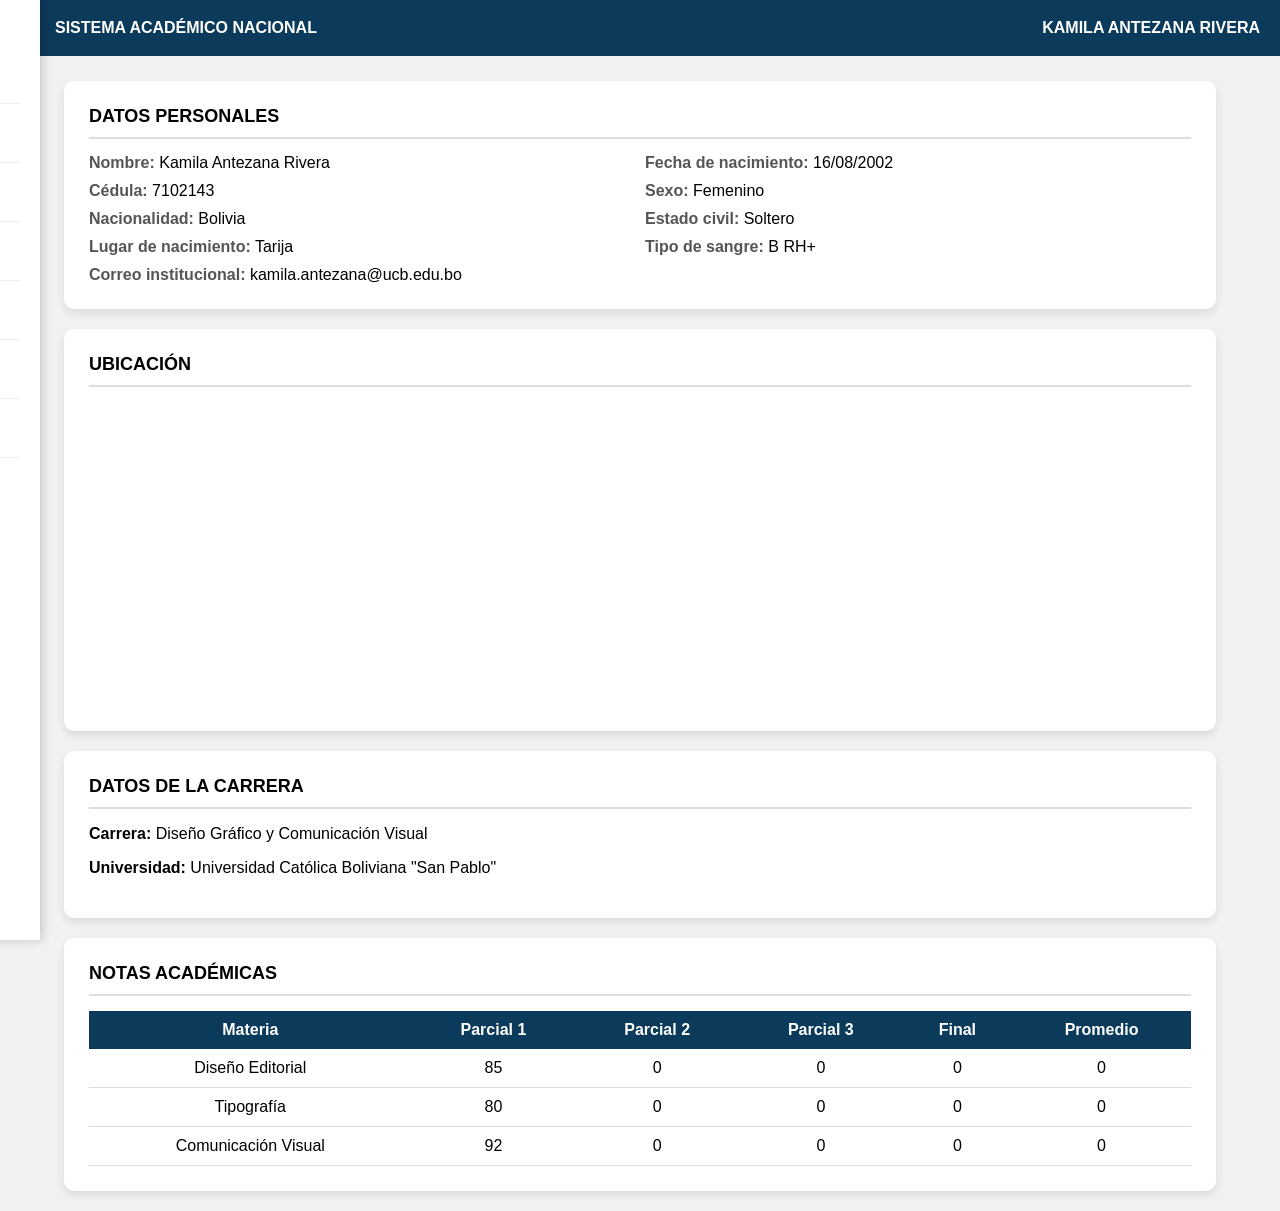
==== index.html @ 3c0754ea "Update index.html" ====
<!DOCTYPE html>
<html lang="es">

<head>

<meta charset="UTF-8">
<title>Sistema Académico Nacional</title>

<style>

body{
font-family: Arial, sans-serif;
background:#f2f2f2;
margin:0;
}

/* BARRA SUPERIOR */

.topbar{
background:#0b3a5b;
color:white;
padding:15px 20px;
display:flex;
justify-content:space-between;
align-items:center;
font-weight:bold;
}

/* BOTON MENU */

.menu-btn{
font-size:22px;
cursor:pointer;
margin-right:15px;
}

/* SIDEBAR */

.sidebar{
position:fixed;
left:-260px;
top:0;
width:260px;
height:100%;
background:white;
box-shadow:2px 0 10px rgba(0,0,0,0.2);
padding:20px;
transition:0.3s;
z-index:1000;
}

.sidebar h3{
margin-top:0;
}

.sidebar p{
padding:12px 0;
border-bottom:1px solid #eee;
cursor:pointer;
}

.sidebar p:hover{
color:#0b3a5b;
font-weight:bold;
}



/* CONTENEDOR */

.container{
width:90%;
margin:auto;
margin-top:25px;
}

/* TARJETAS */

.card{
background:white;
border-radius:10px;
padding:25px;
margin-bottom:20px;
box-shadow:0 4px 10px rgba(0,0,0,0.1);
}

/* TITULOS */

.section-title{
font-weight:bold;
font-size:18px;
border-bottom:2px solid #ddd;
padding-bottom:10px;
margin-bottom:15px;
}

/* GRID */

.grid{
display:grid;
grid-template-columns:1fr 1fr;
gap:10px;
}

label{
font-weight:bold;
color:#555;
}

/* MAPA */

.map{
width:100%;
height:300px;
border:0;
border-radius:6px;
}

/* TABLA */

table{
width:100%;
border-collapse:collapse;
}

th{
background:#0b3a5b;
color:white;
padding:10px;
}

td{
padding:10px;
border-bottom:1px solid #ddd;
text-align:center;
}

</style>

</head>

<body>

<!-- SIDEBAR -->

<div id="sidebar" class="sidebar">

<h3>Menú</h3>

<p>Datos personales</p>
<p>Perfil</p>
<p>File académico</p>
<p>Biblioteca virtual</p>
<p>Videos estudiantes</p>
<p>Reportes</p>
<p>Notas</p>

</div>

<!-- BARRA SUPERIOR -->

<div class="topbar">

<div style="display:flex;align-items:center;">

<div class="menu-btn" onclick="toggleMenu()">☰</div>

<div>SISTEMA ACADÉMICO NACIONAL</div>

</div>

<div>KAMILA ANTEZANA RIVERA</div>

</div>

<!-- CONTENIDO -->

<div class="container">

<div class="card">

<div class="section-title">DATOS PERSONALES</div>

<div class="grid">

<div><label>Nombre:</label> Kamila Antezana Rivera</div>
<div><label>Fecha de nacimiento:</label> 16/08/2002</div>

<div><label>Cédula:</label> 7102143</div>
<div><label>Sexo:</label> Femenino</div>

<div><label>Nacionalidad:</label> Bolivia</div>
<div><label>Estado civil:</label> Soltero</div>

<div><label>Lugar de nacimiento:</label> Tarija</div>
<div><label>Tipo de sangre:</label> B RH+</div>

<div><label>Correo institucional:</label> kamila.antezana@ucb.edu.bo</div>

</div>

</div>


<div class="card">

<div class="section-title">UBICACIÓN</div>

<iframe class="map"
src="https://maps.google.com/maps?q=Tarija%20Bolivia&t=&z=14&ie=UTF8&iwloc=&output=embed">
</iframe>

</div>


<div class="card">

<div class="section-title">DATOS DE LA CARRERA</div>

<p><b>Carrera:</b> Diseño Gráfico y Comunicación Visual</p>
<p><b>Universidad:</b> Universidad Católica Boliviana "San Pablo"</p>

</div>


<div class="card">

<div class="section-title">NOTAS ACADÉMICAS</div>

<table>

<tr>
<th>Materia</th>
<th>Parcial 1</th>
<th>Parcial 2</th>
<th>Parcial 3</th>
<th>Final</th>
<th>Promedio</th>
</tr>

<tr>
<td>Diseño Editorial</td>
<td>85</td>
<td>0</td>
<td>0</td>
<td>0</td>
<td>0</td>
</tr>

<tr>
<td>Tipografía</td>
<td>80</td>
<td>0</td>
<td>0</td>
<td>0</td>
<td>0</td>
</tr>

<tr>
<td>Comunicación Visual</td>
<td>92</td>
<td>0</td>
<td>0</td>
<td>0</td>
<td>0</td>
</tr>

</table>

</div>

</div>

<script>

function toggleMenu(){

const menu = document.getElementById("sidebar");

if(menu.style.left === "0px"){

menu.style.left = "-260px";

}else{

menu.style.left = "0px";

}

}

</script>

</body>
</html>
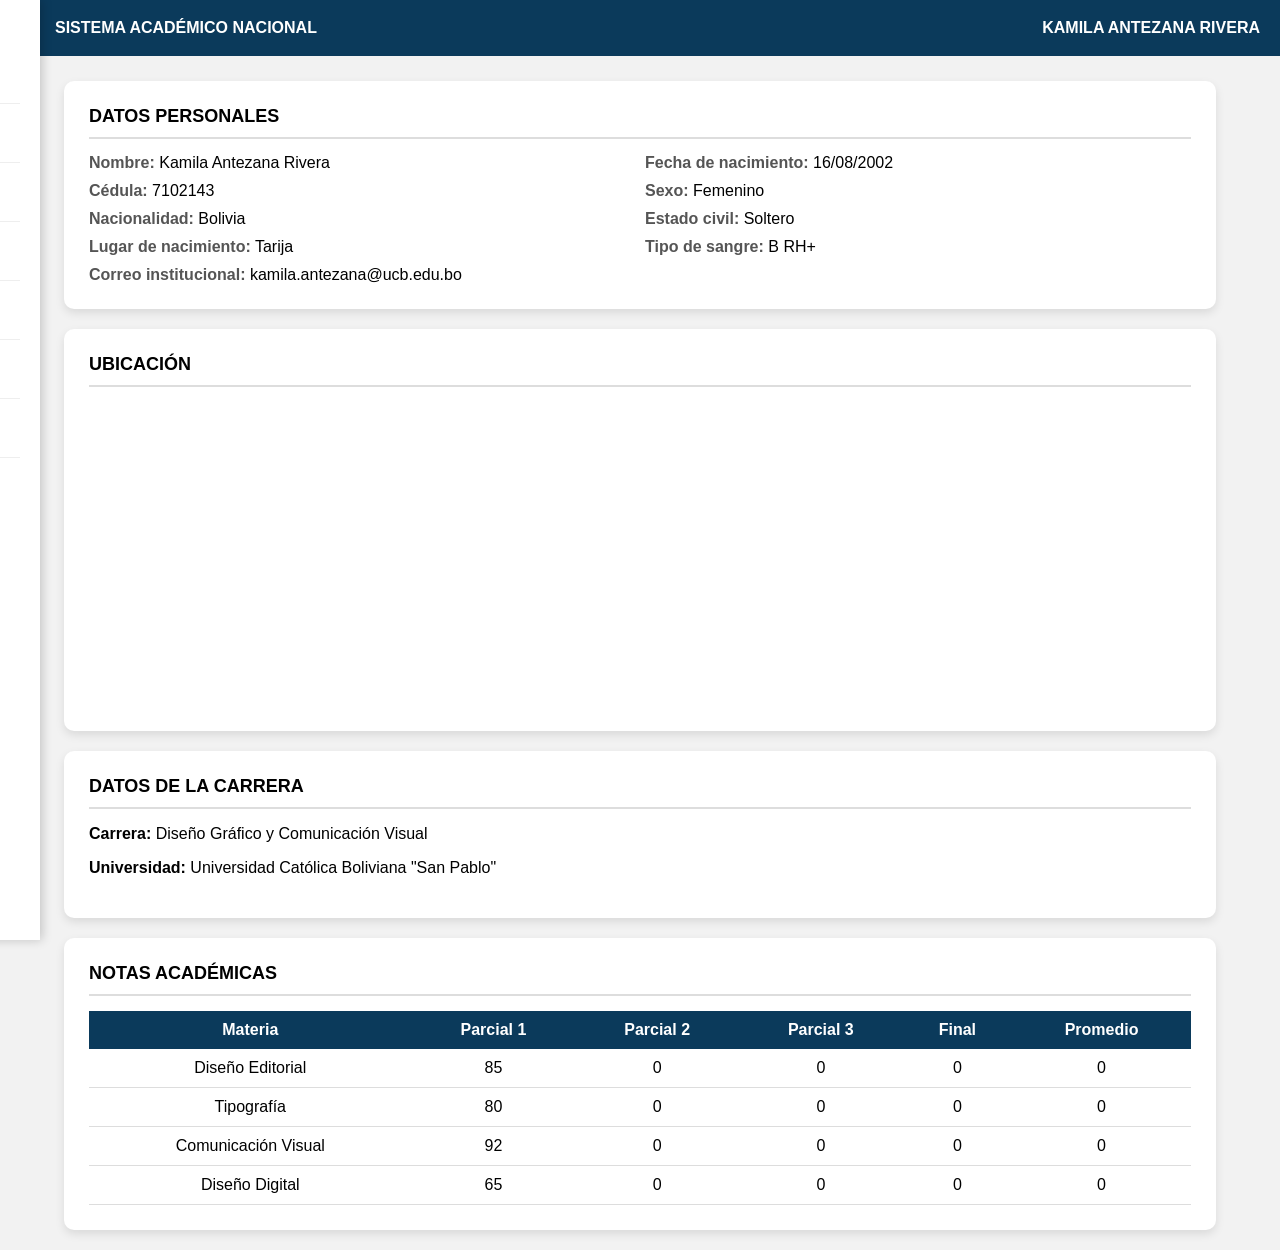
==== commit 9b8ff181: "Update index.html" ====
--- a/index.html
+++ b/index.html
@@ -2,7 +2,6 @@
 <html lang="es">
 
 <head>
-
 <meta charset="UTF-8">
 <title>Sistema Académico Nacional</title>
 
@@ -64,8 +63,6 @@
 font-weight:bold;
 }
 
-
-
 /* CONTENEDOR */
 
 .container{
@@ -136,17 +133,12 @@
 }
 
 </style>
-
 </head>
 
 <body>
 
-<!-- SIDEBAR -->
-
 <div id="sidebar" class="sidebar">
-
 <h3>Menú</h3>
-
 <p>Datos personales</p>
 <p>Perfil</p>
 <p>File académico</p>
@@ -154,31 +146,22 @@
 <p>Videos estudiantes</p>
 <p>Reportes</p>
 <p>Notas</p>
-
-</div>
-
-<!-- BARRA SUPERIOR -->
+</div>
 
 <div class="topbar">
 
 <div style="display:flex;align-items:center;">
-
 <div class="menu-btn" onclick="toggleMenu()">☰</div>
-
 <div>SISTEMA ACADÉMICO NACIONAL</div>
-
 </div>
 
 <div>KAMILA ANTEZANA RIVERA</div>
 
 </div>
 
-<!-- CONTENIDO -->
-
 <div class="container">
 
 <div class="card">
-
 <div class="section-title">DATOS PERSONALES</div>
 
 <div class="grid">
@@ -198,12 +181,9 @@
 <div><label>Correo institucional:</label> kamila.antezana@ucb.edu.bo</div>
 
 </div>
-
-</div>
-
-
-<div class="card">
-
+</div>
+
+<div class="card">
 <div class="section-title">UBICACIÓN</div>
 
 <iframe class="map"
@@ -212,7 +192,6 @@
 
 </div>
 
-
 <div class="card">
 
 <div class="section-title">DATOS DE LA CARRERA</div>
@@ -221,7 +200,6 @@
 <p><b>Universidad:</b> Universidad Católica Boliviana "San Pablo"</p>
 
 </div>
-
 
 <div class="card">
 
@@ -264,7 +242,16 @@
 <td>0</td>
 <td>0</td>
 </tr>
-
+  
+<tr>
+<td>Diseño Digital</td>
+<td>65</td>
+<td>0</td>
+<td>0</td>
+<td>0</td>
+<td>0</td>
+</tr>
+  
 </table>
 
 </div>
@@ -274,19 +261,13 @@
 <script>
 
 function toggleMenu(){
-
 const menu = document.getElementById("sidebar");
 
 if(menu.style.left === "0px"){
-
 menu.style.left = "-260px";
-
 }else{
-
 menu.style.left = "0px";
-
-}
-
+}
 }
 
 </script>
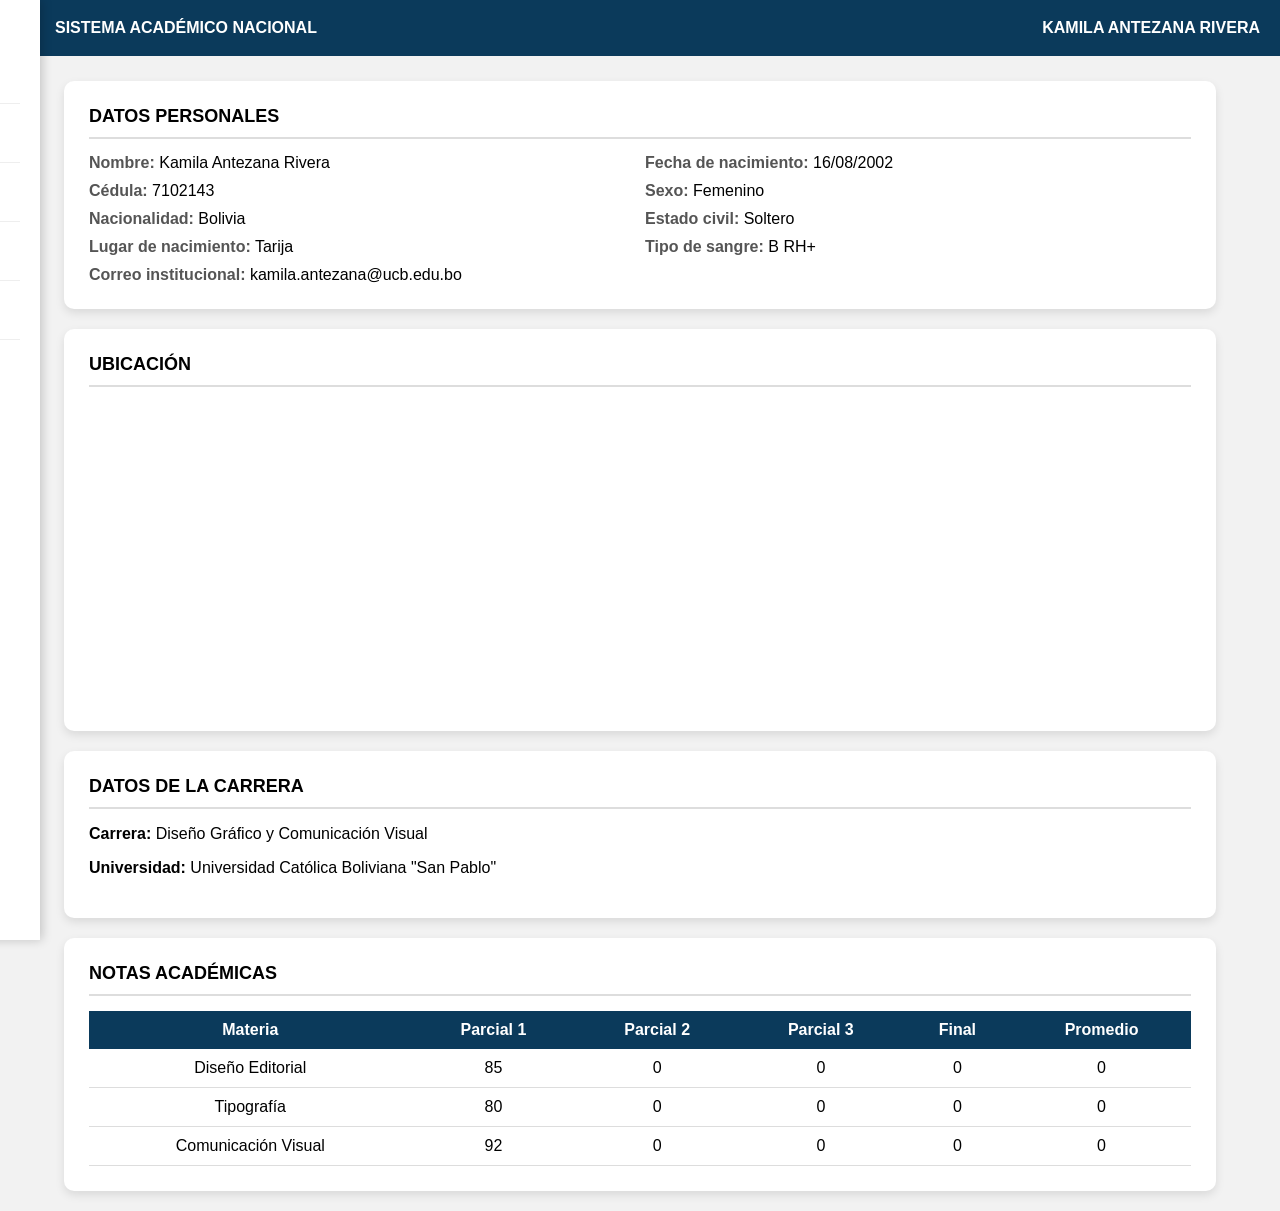
==== commit 239f0b91: "Update index.html" ====
--- a/index.html
+++ b/index.html
@@ -2,6 +2,7 @@
 <html lang="es">
 
 <head>
+
 <meta charset="UTF-8">
 <title>Sistema Académico Nacional</title>
 
@@ -55,10 +56,14 @@
 .sidebar p{
 padding:12px 0;
 border-bottom:1px solid #eee;
-cursor:pointer;
-}
-
-.sidebar p:hover{
+}
+
+.sidebar a{
+text-decoration:none;
+color:black;
+}
+
+.sidebar a:hover{
 color:#0b3a5b;
 font-weight:bold;
 }
@@ -133,35 +138,47 @@
 }
 
 </style>
+
 </head>
 
 <body>
 
+<!-- SIDEBAR -->
+
 <div id="sidebar" class="sidebar">
+
 <h3>Menú</h3>
-<p>Datos personales</p>
-<p>Perfil</p>
-<p>File académico</p>
-<p>Biblioteca virtual</p>
-<p>Videos estudiantes</p>
-<p>Reportes</p>
-<p>Notas</p>
-</div>
+
+<p><a href="index.html">Datos personales</a></p>
+<p><a href="pagos.html">Plataforma de pagos en línea</a></p>
+<p><a href="file-academico.html">File Académico</a></p>
+<p><a href="https://biblioteca.ucb.edu.bo/" target="_blank">Biblioteca Virtual</a></p>
+<p><a href="reportes.html">Reportes</a></p>
+
+</div>
+
+<!-- BARRA SUPERIOR -->
 
 <div class="topbar">
 
 <div style="display:flex;align-items:center;">
+
 <div class="menu-btn" onclick="toggleMenu()">☰</div>
+
 <div>SISTEMA ACADÉMICO NACIONAL</div>
+
 </div>
 
 <div>KAMILA ANTEZANA RIVERA</div>
 
 </div>
 
+<!-- CONTENIDO -->
+
 <div class="container">
 
 <div class="card">
+
 <div class="section-title">DATOS PERSONALES</div>
 
 <div class="grid">
@@ -181,9 +198,12 @@
 <div><label>Correo institucional:</label> kamila.antezana@ucb.edu.bo</div>
 
 </div>
-</div>
-
-<div class="card">
+
+</div>
+
+
+<div class="card">
+
 <div class="section-title">UBICACIÓN</div>
 
 <iframe class="map"
@@ -192,6 +212,7 @@
 
 </div>
 
+
 <div class="card">
 
 <div class="section-title">DATOS DE LA CARRERA</div>
@@ -200,6 +221,7 @@
 <p><b>Universidad:</b> Universidad Católica Boliviana "San Pablo"</p>
 
 </div>
+
 
 <div class="card">
 
@@ -242,16 +264,7 @@
 <td>0</td>
 <td>0</td>
 </tr>
-  
-<tr>
-<td>Diseño Digital</td>
-<td>65</td>
-<td>0</td>
-<td>0</td>
-<td>0</td>
-<td>0</td>
-</tr>
-  
+
 </table>
 
 </div>
@@ -261,13 +274,19 @@
 <script>
 
 function toggleMenu(){
+
 const menu = document.getElementById("sidebar");
 
 if(menu.style.left === "0px"){
+
 menu.style.left = "-260px";
+
 }else{
+
 menu.style.left = "0px";
-}
+
+}
+
 }
 
 </script>
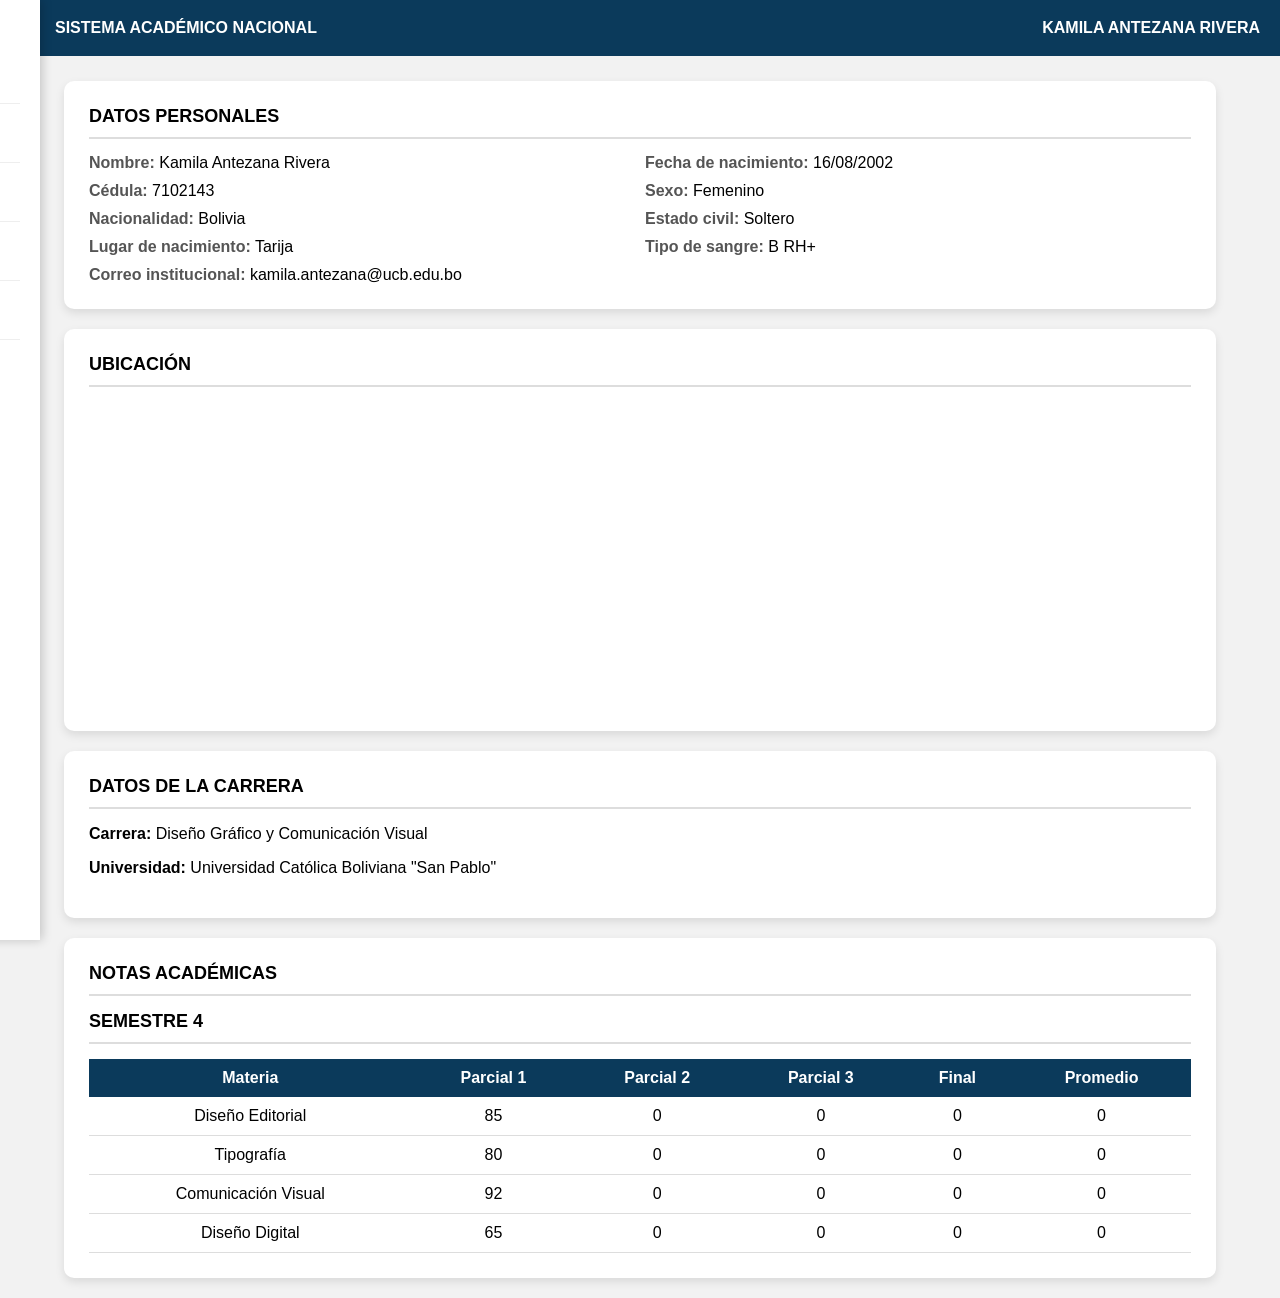
==== commit 265c48f0: "Update index.html" ====
--- a/index.html
+++ b/index.html
@@ -227,6 +227,8 @@
 
 <div class="section-title">NOTAS ACADÉMICAS</div>
 
+  <div class="section-title">SEMESTRE 4</div>
+
 <table>
 
 <tr>
@@ -265,6 +267,15 @@
 <td>0</td>
 </tr>
 
+<tr>
+<td>Diseño Digital</td>
+<td>65</td>
+<td>0</td>
+<td>0</td>
+<td>0</td>
+<td>0</td>
+</tr>
+
 </table>
 
 </div>
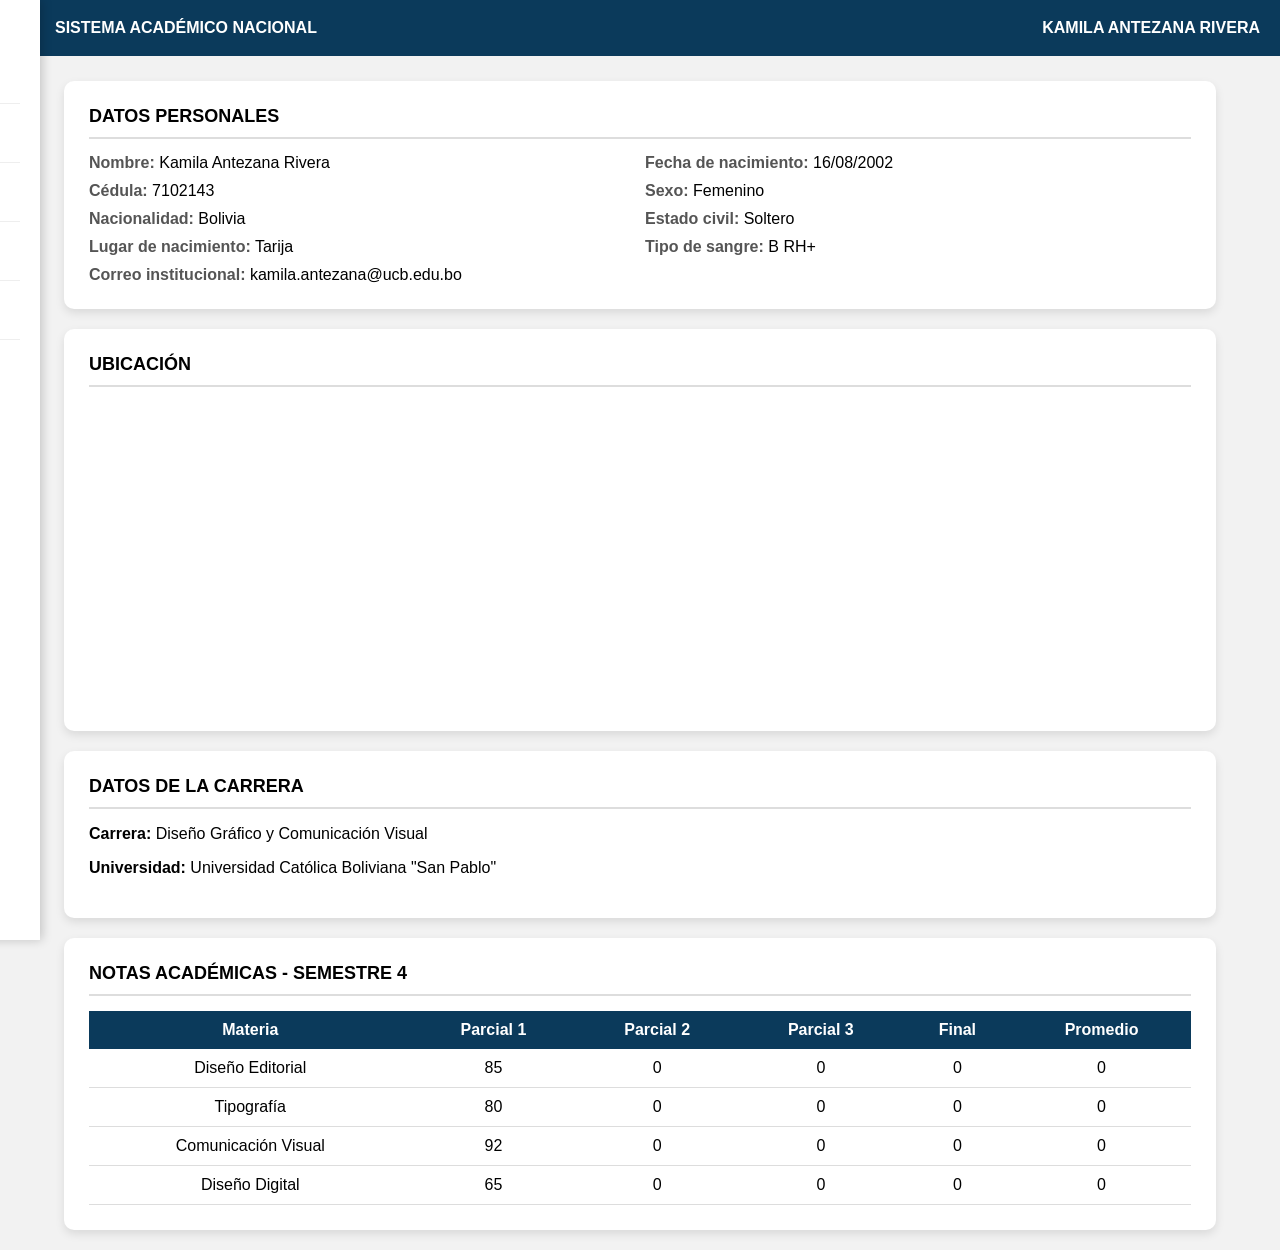
==== commit a37a3073: "Update index.html" ====
--- a/index.html
+++ b/index.html
@@ -2,8 +2,8 @@
 <html lang="es">
 
 <head>
-
 <meta charset="UTF-8">
+<meta name="viewport" content="width=device-width, initial-scale=1.0">
 <title>Sistema Académico Nacional</title>
 
 <style>
@@ -49,6 +49,10 @@
 z-index:1000;
 }
 
+.sidebar.active{
+left:0;
+}
+
 .sidebar h3{
 margin-top:0;
 }
@@ -66,6 +70,25 @@
 .sidebar a:hover{
 color:#0b3a5b;
 font-weight:bold;
+}
+
+/* FONDO OSCURO CUANDO SE ABRE MENU */
+
+.overlay{
+position:fixed;
+top:0;
+left:0;
+width:100%;
+height:100%;
+background:rgba(0,0,0,0.4);
+opacity:0;
+pointer-events:none;
+transition:0.3s;
+}
+
+.overlay.active{
+opacity:1;
+pointer-events:auto;
 }
 
 /* CONTENEDOR */
@@ -138,10 +161,13 @@
 }
 
 </style>
-
 </head>
 
 <body>
+
+<!-- OVERLAY -->
+
+<div id="overlay" class="overlay" onclick="toggleMenu()"></div>
 
 <!-- SIDEBAR -->
 
@@ -201,7 +227,6 @@
 
 </div>
 
-
 <div class="card">
 
 <div class="section-title">UBICACIÓN</div>
@@ -212,7 +237,6 @@
 
 </div>
 
-
 <div class="card">
 
 <div class="section-title">DATOS DE LA CARRERA</div>
@@ -222,12 +246,9 @@
 
 </div>
 
-
 <div class="card">
 
-<div class="section-title">NOTAS ACADÉMICAS</div>
-
-  <div class="section-title">SEMESTRE 4</div>
+<div class="section-title">NOTAS ACADÉMICAS - SEMESTRE 4</div>
 
 <table>
 
@@ -286,17 +307,11 @@
 
 function toggleMenu(){
 
-const menu = document.getElementById("sidebar");
-
-if(menu.style.left === "0px"){
-
-menu.style.left = "-260px";
-
-}else{
-
-menu.style.left = "0px";
-
-}
+const sidebar = document.getElementById("sidebar");
+const overlay = document.getElementById("overlay");
+
+sidebar.classList.toggle("active");
+overlay.classList.toggle("active");
 
 }
 
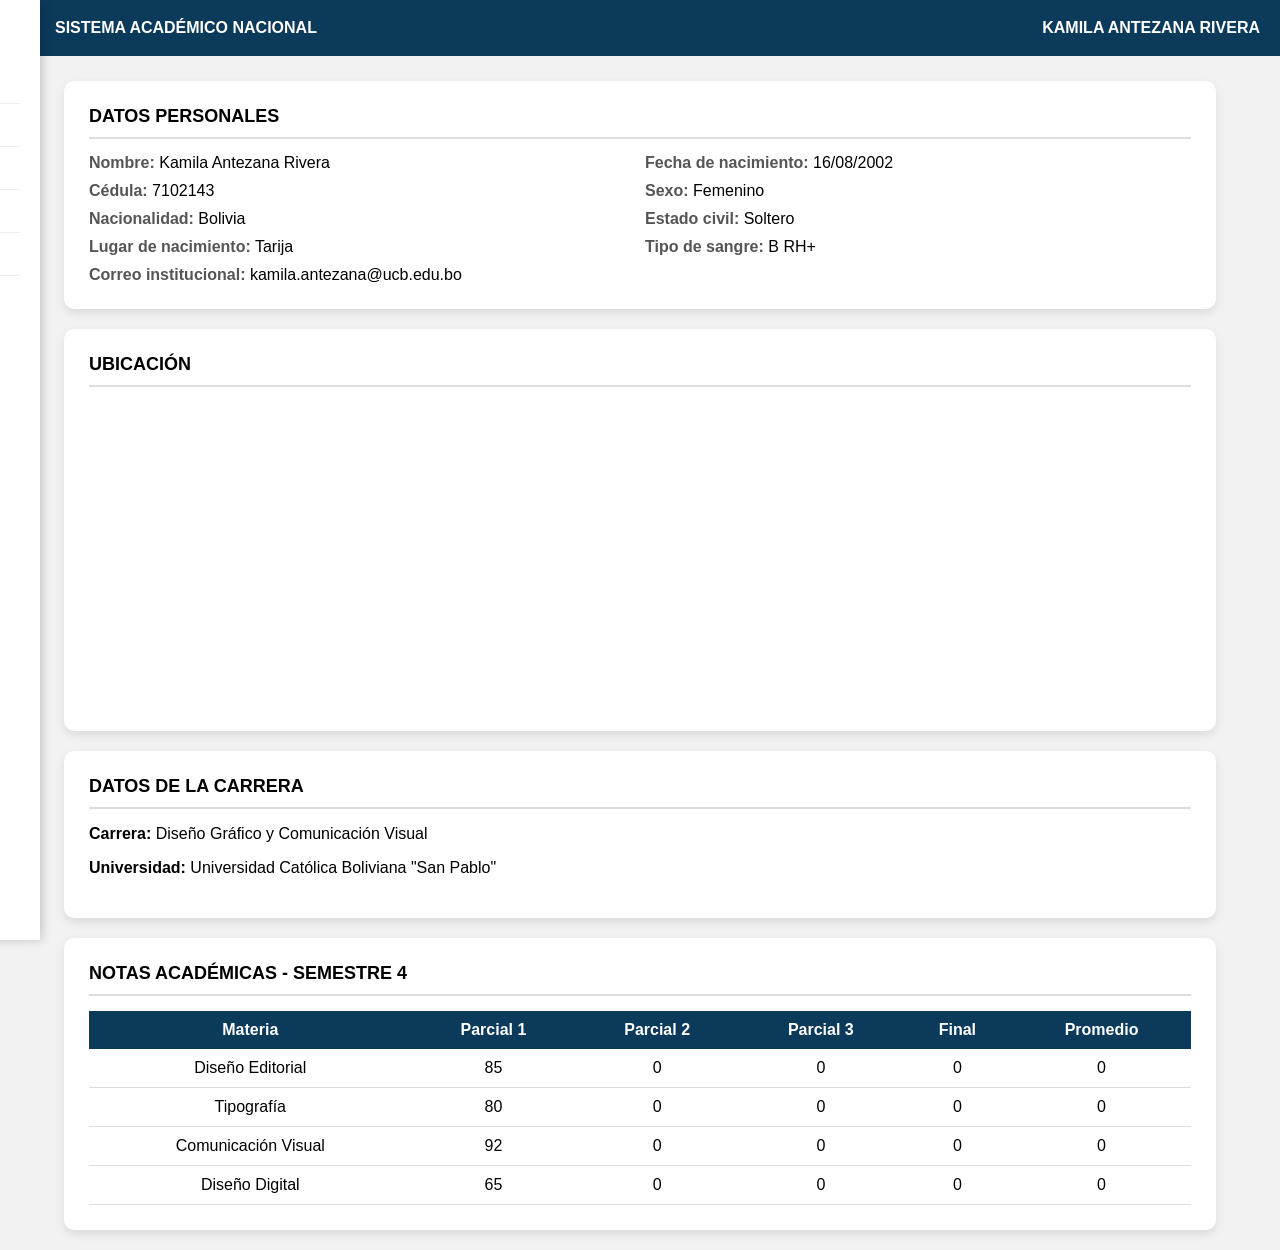
==== commit 2ffd0b8d: "Update index.html" ====
--- a/index.html
+++ b/index.html
@@ -60,6 +60,7 @@
 .sidebar p{
 padding:12px 0;
 border-bottom:1px solid #eee;
+margin:0;
 }
 
 .sidebar a{
@@ -188,11 +189,8 @@
 <div class="topbar">
 
 <div style="display:flex;align-items:center;">
-
 <div class="menu-btn" onclick="toggleMenu()">☰</div>
-
 <div>SISTEMA ACADÉMICO NACIONAL</div>
-
 </div>
 
 <div>KAMILA ANTEZANA RIVERA</div>
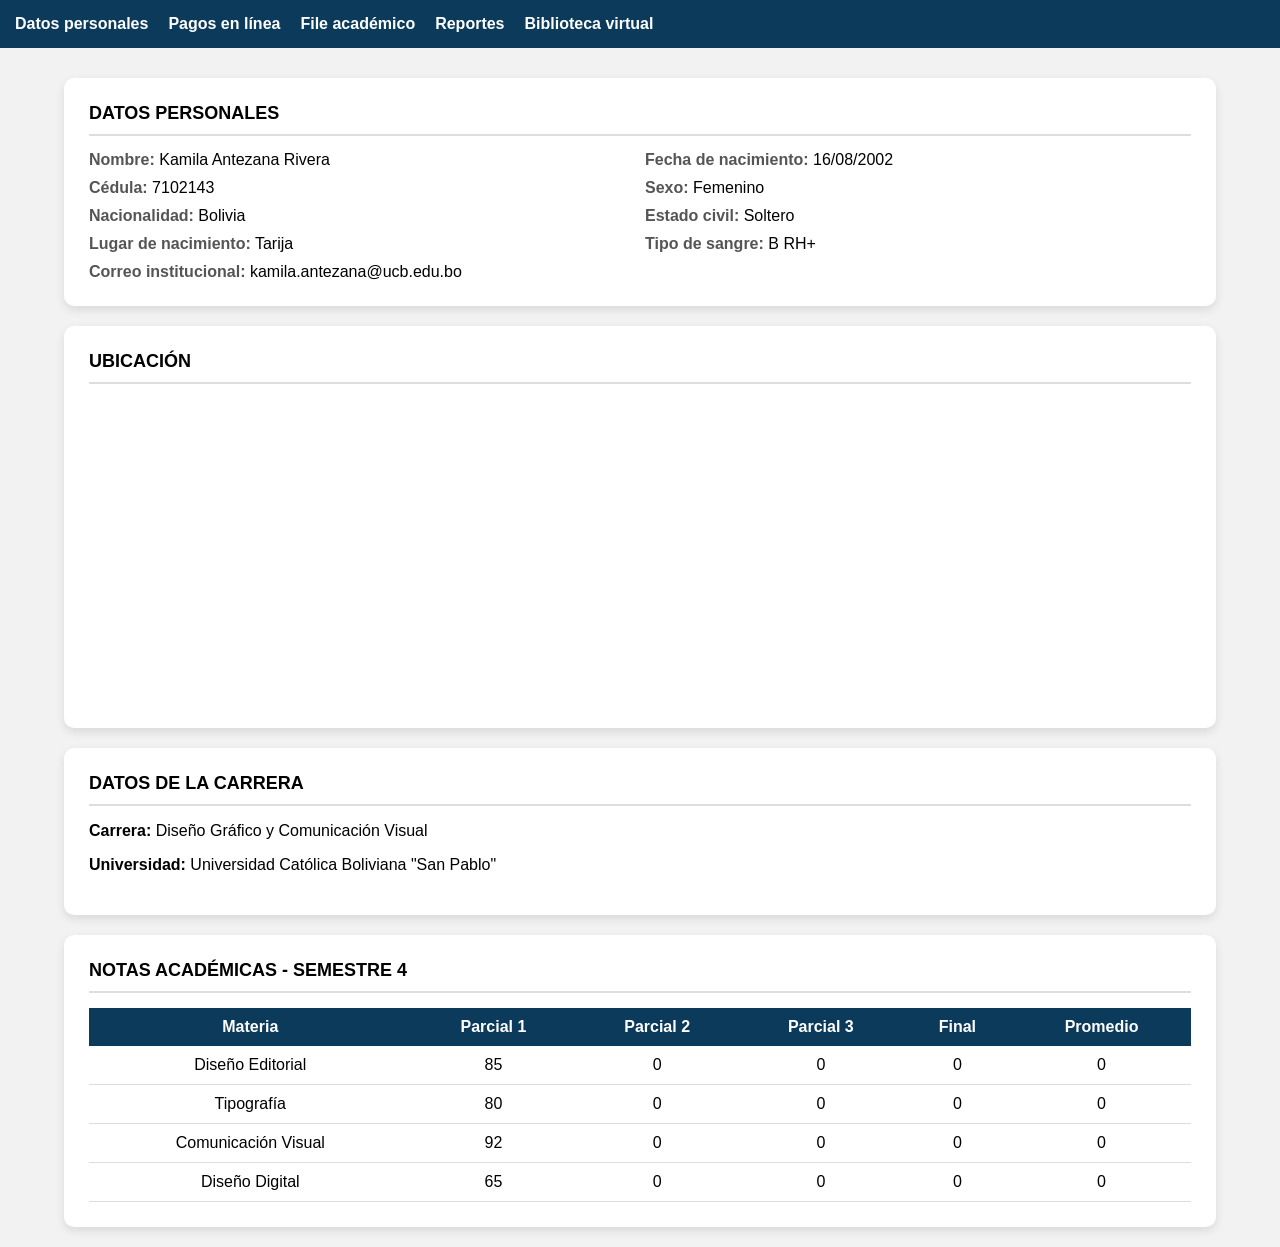
==== commit 7cde911b: "Update index.html" ====
--- a/index.html
+++ b/index.html
@@ -14,93 +14,32 @@
 margin:0;
 }
 
-/* BARRA SUPERIOR */
-
-.topbar{
+/* BARRA DE NAVEGACIÓN */
+
+.navbar{
 background:#0b3a5b;
+padding:15px;
+display:flex;
+gap:20px;
+}
+
+.navbar a{
 color:white;
-padding:15px 20px;
-display:flex;
-justify-content:space-between;
-align-items:center;
+text-decoration:none;
 font-weight:bold;
 }
 
-/* BOTON MENU */
-
-.menu-btn{
-font-size:22px;
-cursor:pointer;
-margin-right:15px;
-}
-
-/* SIDEBAR */
-
-.sidebar{
-position:fixed;
-left:-260px;
-top:0;
-width:260px;
-height:100%;
-background:white;
-box-shadow:2px 0 10px rgba(0,0,0,0.2);
-padding:20px;
-transition:0.3s;
-z-index:1000;
-}
-
-.sidebar.active{
-left:0;
-}
-
-.sidebar h3{
-margin-top:0;
-}
-
-.sidebar p{
-padding:12px 0;
-border-bottom:1px solid #eee;
-margin:0;
-}
-
-.sidebar a{
-text-decoration:none;
-color:black;
-}
-
-.sidebar a:hover{
-color:#0b3a5b;
-font-weight:bold;
-}
-
-/* FONDO OSCURO CUANDO SE ABRE MENU */
-
-.overlay{
-position:fixed;
-top:0;
-left:0;
-width:100%;
-height:100%;
-background:rgba(0,0,0,0.4);
-opacity:0;
-pointer-events:none;
-transition:0.3s;
-}
-
-.overlay.active{
-opacity:1;
-pointer-events:auto;
-}
-
-/* CONTENEDOR */
+.navbar a:hover{
+text-decoration:underline;
+}
+
+/* CONTENIDO */
 
 .container{
 width:90%;
 margin:auto;
-margin-top:25px;
-}
-
-/* TARJETAS */
+margin-top:30px;
+}
 
 .card{
 background:white;
@@ -110,8 +49,6 @@
 box-shadow:0 4px 10px rgba(0,0,0,0.1);
 }
 
-/* TITULOS */
-
 .section-title{
 font-weight:bold;
 font-size:18px;
@@ -120,8 +57,6 @@
 margin-bottom:15px;
 }
 
-/* GRID */
-
 .grid{
 display:grid;
 grid-template-columns:1fr 1fr;
@@ -132,8 +67,6 @@
 font-weight:bold;
 color:#555;
 }
-
-/* MAPA */
 
 .map{
 width:100%;
@@ -142,8 +75,6 @@
 border-radius:6px;
 }
 
-/* TABLA */
-
 table{
 width:100%;
 border-collapse:collapse;
@@ -166,38 +97,17 @@
 
 <body>
 
-<!-- OVERLAY -->
-
-<div id="overlay" class="overlay" onclick="toggleMenu()"></div>
-
-<!-- SIDEBAR -->
-
-<div id="sidebar" class="sidebar">
-
-<h3>Menú</h3>
-
-<p><a href="index.html">Datos personales</a></p>
-<p><a href="pagos.html">Plataforma de pagos en línea</a></p>
-<p><a href="file-academico.html">File Académico</a></p>
-<p><a href="https://biblioteca.ucb.edu.bo/" target="_blank">Biblioteca Virtual</a></p>
-<p><a href="reportes.html">Reportes</a></p>
-
-</div>
-
-<!-- BARRA SUPERIOR -->
-
-<div class="topbar">
-
-<div style="display:flex;align-items:center;">
-<div class="menu-btn" onclick="toggleMenu()">☰</div>
-<div>SISTEMA ACADÉMICO NACIONAL</div>
-</div>
-
-<div>KAMILA ANTEZANA RIVERA</div>
-
-</div>
-
-<!-- CONTENIDO -->
+<!-- MENÚ SUPERIOR -->
+
+<div class="navbar">
+
+<a href="index.html">Datos personales</a>
+<a href="pagos.html">Pagos en línea</a>
+<a href="file-academico.html">File académico</a>
+<a href="reportes.html">Reportes</a>
+<a href="https://biblioteca.ucb.edu.bo/" target="_blank">Biblioteca virtual</a>
+
+</div>
 
 <div class="container">
 
@@ -301,19 +211,5 @@
 
 </div>
 
-<script>
-
-function toggleMenu(){
-
-const sidebar = document.getElementById("sidebar");
-const overlay = document.getElementById("overlay");
-
-sidebar.classList.toggle("active");
-overlay.classList.toggle("active");
-
-}
-
-</script>
-
 </body>
 </html>
